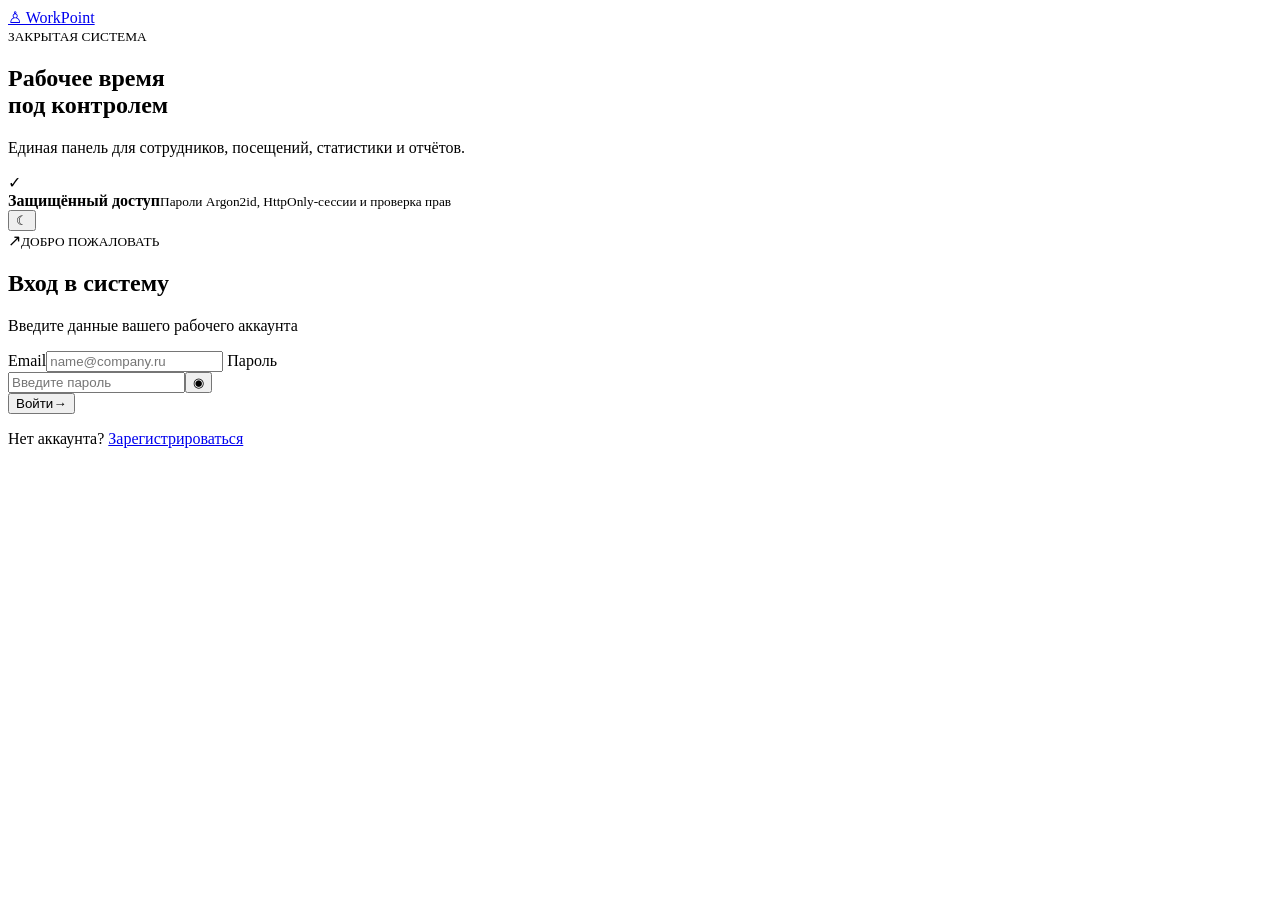
==== app/templates/login.html @ f6cc3be3 "Initial commit" ====
<!doctype html>
<html lang="ru">
<head>
  <meta charset="utf-8">
  <meta name="viewport" content="width=device-width, initial-scale=1">
  <meta name="theme-color" content="#0d1420">
  <title>Вход | Система учёта сотрудников</title>
  <link rel="stylesheet" href="/static/css/auth.css">
  <script src="/static/js/auth.js" defer></script>
</head>
<body data-page="login">
  <main class="auth-layout">
    <section class="auth-showcase">
      <a class="auth-brand" href="/" aria-label="На главную"><span>♙</span> WorkPoint</a>
      <div class="showcase-copy"><small>ЗАКРЫТАЯ СИСТЕМА</small><h1>Рабочее время<br>под контролем</h1><p>Единая панель для сотрудников, посещений, статистики и отчётов.</p></div>
      <div class="security-note"><span>✓</span><div><strong>Защищённый доступ</strong><small>Пароли Argon2id, HttpOnly-сессии и проверка прав</small></div></div>
    </section>
    <section class="auth-form-side">
      <button class="auth-theme" type="button" aria-label="Переключить тему">☾</button>
      <form class="auth-form" id="auth-form" novalidate>
        <header><span class="form-icon">↗</span><small>ДОБРО ПОЖАЛОВАТЬ</small><h2>Вход в систему</h2><p>Введите данные вашего рабочего аккаунта</p></header>
        <div class="form-alert" id="form-alert" hidden></div>
        <label>Email<input name="email" type="email" autocomplete="username" placeholder="name@company.ru" required></label>
        <label>Пароль<div class="password-field"><input name="password" type="password" autocomplete="current-password" placeholder="Введите пароль" required><button class="show-password" type="button" aria-label="Показать пароль">◉</button></div></label>
        <button class="submit-button" type="submit"><span>Войти</span><i>→</i></button>
        <p class="auth-link">Нет аккаунта? <a href="/register">Зарегистрироваться</a></p>
      </form>
    </section>
  </main>
</body>
</html>
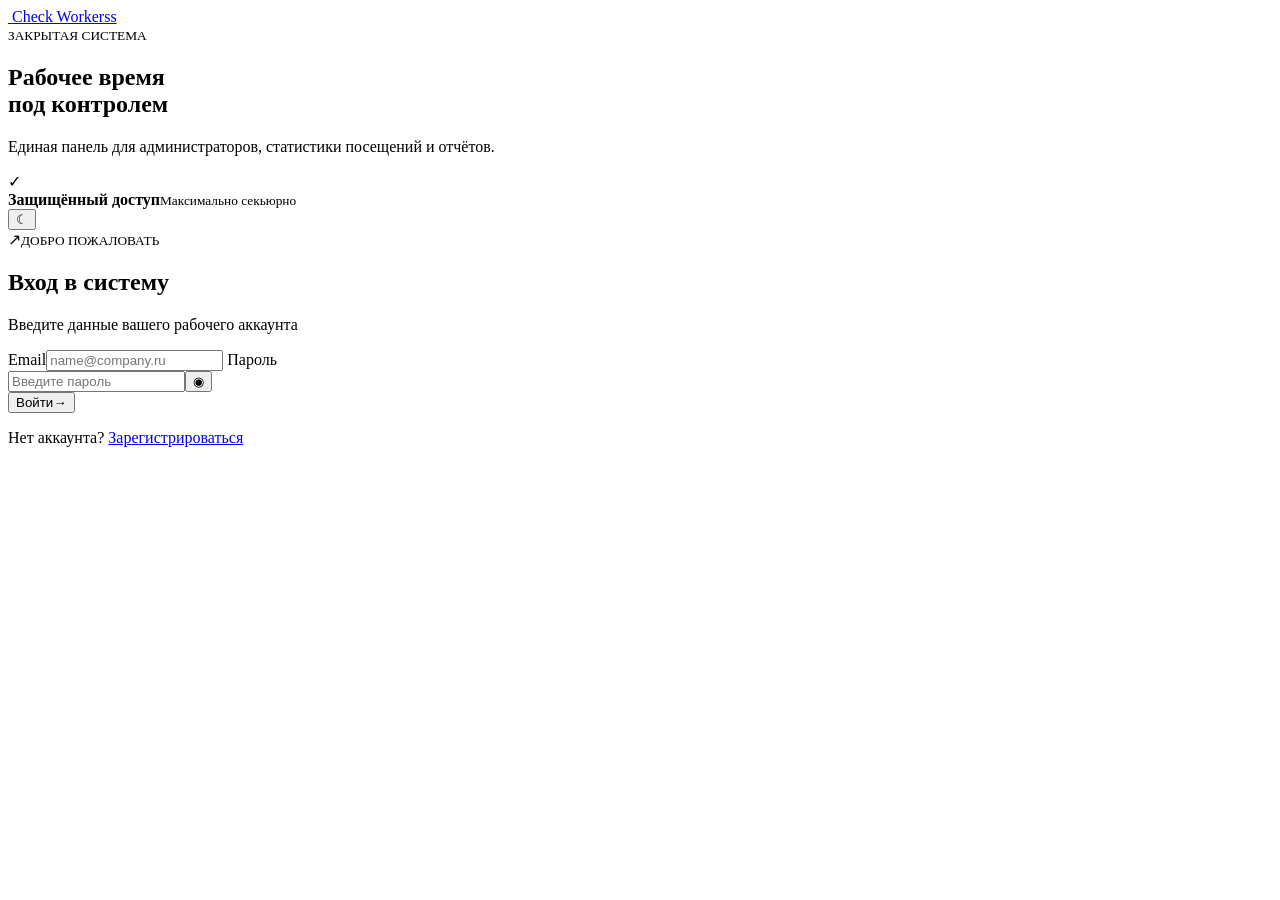
==== commit 16d6c8a2: "Доработки авторизации рефакторинг кода" ====
--- a/app/templates/login.html
+++ b/app/templates/login.html
@@ -1,31 +1,43 @@
-<!doctype html>
+<!DOCTYPE html>
 <html lang="ru">
 <head>
   <meta charset="utf-8">
   <meta name="viewport" content="width=device-width, initial-scale=1">
   <meta name="theme-color" content="#0d1420">
-  <title>Вход | Система учёта сотрудников</title>
+  <title>Вход | Check Workerss</title>
   <link rel="stylesheet" href="/static/css/auth.css">
   <script src="/static/js/auth.js" defer></script>
 </head>
 <body data-page="login">
+
   <main class="auth-layout">
     <section class="auth-showcase">
-      <a class="auth-brand" href="/" aria-label="На главную"><span>♙</span> WorkPoint</a>
-      <div class="showcase-copy"><small>ЗАКРЫТАЯ СИСТЕМА</small><h1>Рабочее время<br>под контролем</h1><p>Единая панель для сотрудников, посещений, статистики и отчётов.</p></div>
-      <div class="security-note"><span>✓</span><div><strong>Защищённый доступ</strong><small>Пароли Argon2id, HttpOnly-сессии и проверка прав</small></div></div>
+      <a class="auth-brand" href="/" aria-label="На главную"><span><img src="/static/images/check-workerss-mark.png" alt=""></span> Check Workerss</a>
+
+      <div class="showcase-copy">
+        <small>ЗАКРЫТАЯ СИСТЕМА</small>
+        <h1>Рабочее время<br>под контролем</h1>
+        <p>Единая панель для администраторов, статистики посещений и отчётов.</p>
+      </div>
+
+      <div class="security-note"><span>✓</span><div><strong>Защищённый доступ</strong><small>Максимально секьюрно</small></div></div>
     </section>
+
     <section class="auth-form-side">
       <button class="auth-theme" type="button" aria-label="Переключить тему">☾</button>
+
       <form class="auth-form" id="auth-form" novalidate>
         <header><span class="form-icon">↗</span><small>ДОБРО ПОЖАЛОВАТЬ</small><h2>Вход в систему</h2><p>Введите данные вашего рабочего аккаунта</p></header>
         <div class="form-alert" id="form-alert" hidden></div>
+
         <label>Email<input name="email" type="email" autocomplete="username" placeholder="name@company.ru" required></label>
         <label>Пароль<div class="password-field"><input name="password" type="password" autocomplete="current-password" placeholder="Введите пароль" required><button class="show-password" type="button" aria-label="Показать пароль">◉</button></div></label>
+
         <button class="submit-button" type="submit"><span>Войти</span><i>→</i></button>
         <p class="auth-link">Нет аккаунта? <a href="/register">Зарегистрироваться</a></p>
       </form>
     </section>
   </main>
+
 </body>
 </html>
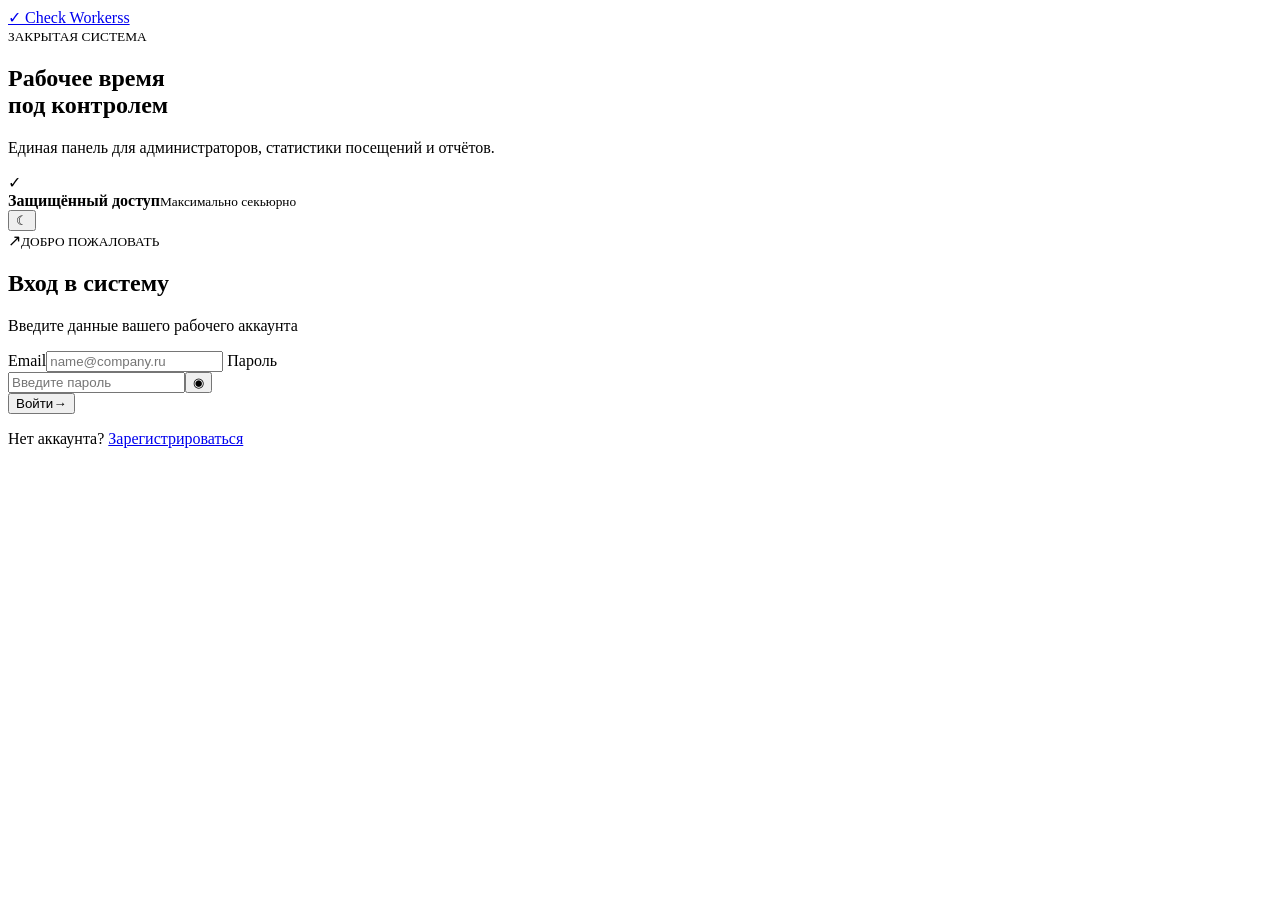
==== commit 1005f3ba: "None" ====
--- a/app/templates/login.html
+++ b/app/templates/login.html
@@ -12,7 +12,7 @@
 
   <main class="auth-layout">
     <section class="auth-showcase">
-      <a class="auth-brand" href="/" aria-label="На главную"><span><img src="/static/images/check-workerss-mark.png" alt=""></span> Check Workerss</a>
+      <a class="auth-brand" href="/" aria-label="На главную"><span>✓</span> Check Workerss</a>
 
       <div class="showcase-copy">
         <small>ЗАКРЫТАЯ СИСТЕМА</small>
